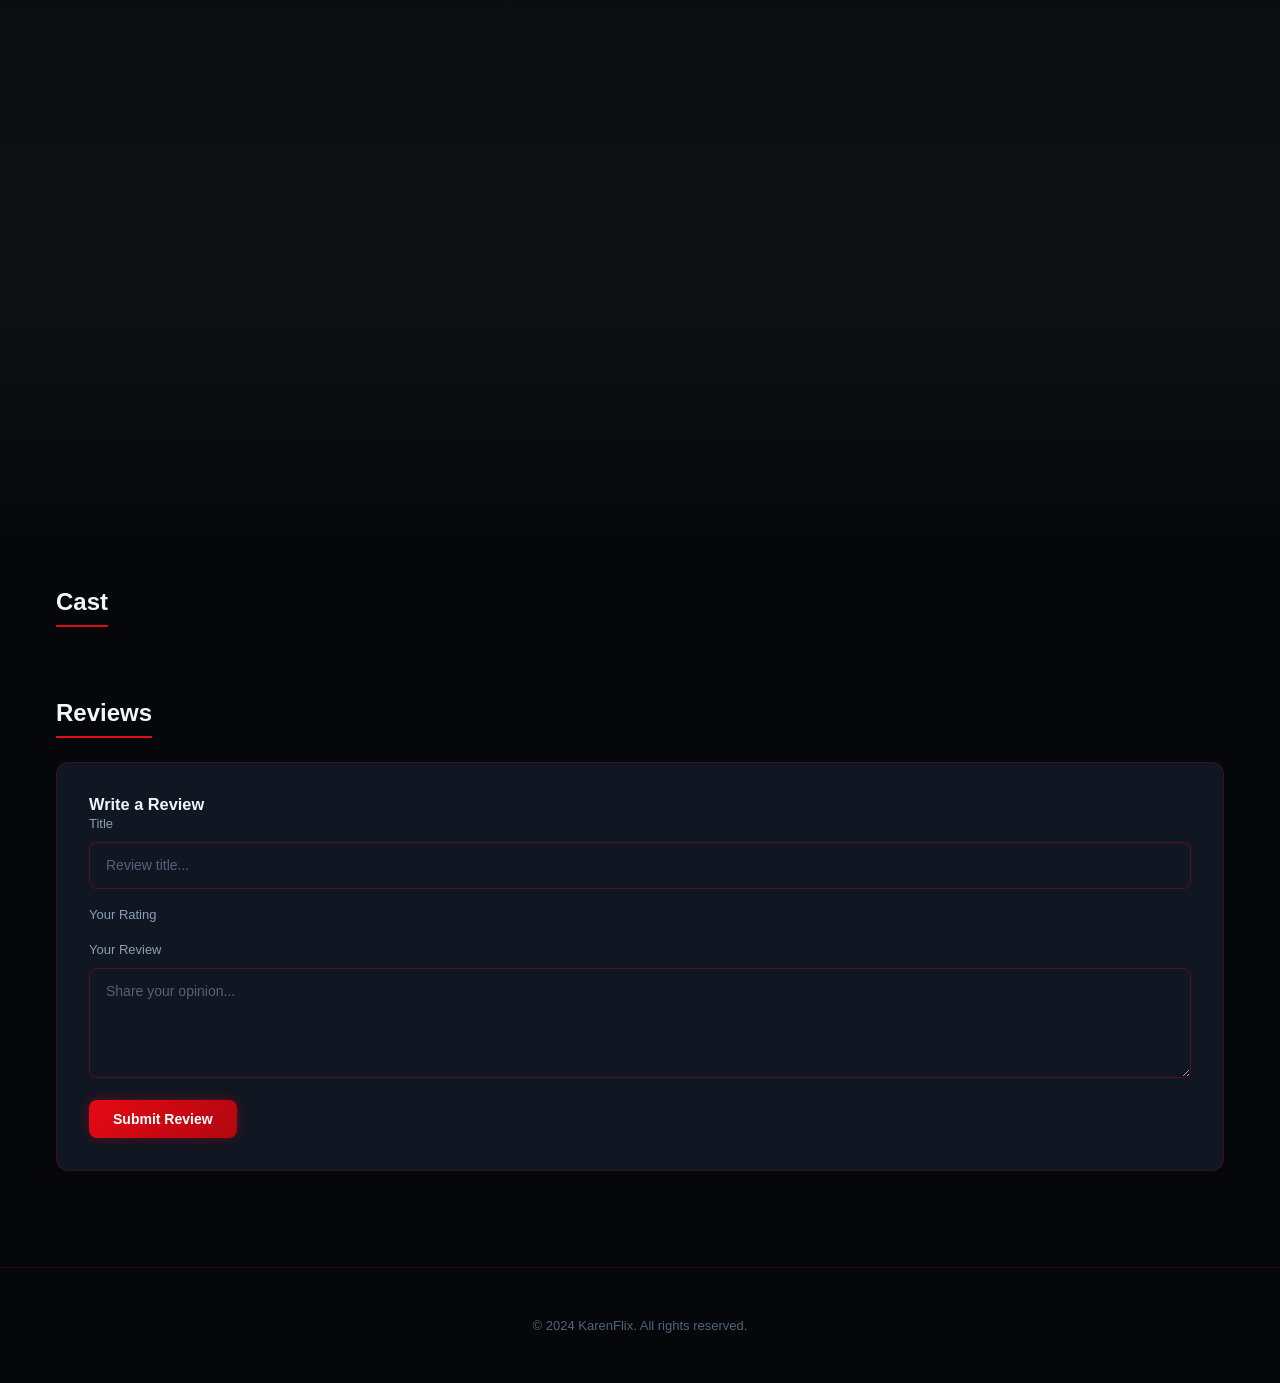
==== pages/detail.html @ dd1c8642 "feat(pages): Grpup the html pages into one folder and expose index" ====
<!DOCTYPE html>
<html lang="es">
<head>
  <meta charset="UTF-8">
  <meta name="viewport" content="width=device-width, initial-scale=1.0">
  <title>KarenFlix - Movie Detail</title>
  <link rel="icon" href="../public/favicon.ico">
  <link rel="stylesheet" href="../assets/css/variables.css">
  <link rel="stylesheet" href="../assets/css/global.css">
  <link rel="stylesheet" href="../assets/css/components.css">
  <link rel="stylesheet" href="../assets/css/pages/detail.css">
</head>
<body>
  <header id="navbar"></header>

  <header class="detail-hero" id="detail-hero">
    <div class="detail-hero__backdrop" id="detail-backdrop"></div>
    <div class="detail-hero__overlay"></div>
    <div class="detail-hero__content">
      <figure class="detail-hero__poster" id="detail-poster"></figure>
      <div class="detail-hero__info">
        <h1 id="detail-title"></h1>
        <div class="detail-hero__meta" id="detail-meta"></div>
        <div id="detail-rating"></div>
        <p class="detail-hero__synopsis" id="detail-synopsis"></p>
        <div class="detail-hero__actions" id="detail-actions"></div>
      </div>
    </div>
  </header>

  <main class="container detail-content">
    <section class="detail-section">
      <h2 class="detail-section__title">Cast</h2>
      <div class="cast-grid" id="cast-grid"></div>
    </section>

    <section class="detail-section">
      <h2 class="detail-section__title">Reviews</h2>

      <article class="review-form" id="review-form-container">
        <h3>Write a Review</h3>
        <form id="review-form">
          <p class="form__group">
            <label class="form__label" for="review-title-input">Title</label>
            <input type="text" class="form__input" id="review-title-input" placeholder="Review title..." required>
          </p>
          <div class="form__group">
            <span class="form__label">Your Rating</span>
            <div id="review-stars"></div>
            <input type="hidden" id="review-rating-value" value="0">
          </div>
          <p class="form__group">
            <label class="form__label" for="review-comment">Your Review</label>
            <textarea class="form__textarea" id="review-comment" rows="4" placeholder="Share your opinion..." required></textarea>
          </p>
          <button type="submit" class="btn btn--primary">Submit Review</button>
        </form>
      </article>

      <section class="reviews-list" id="reviews-list"></section>
    </section>
  </main>

  <footer>
    <div class="container">
      <p>© 2024 KarenFlix. All rights reserved.</p>
    </div>
  </footer>

  <div id="toast-container"></div>

  <script type="module">
    import { initDetailPage } from '../assets/js/pages/detail.js';
    initDetailPage();
  </script>
</body>
</html>
---- assets/css/variables.css ----
/* ==========================================================================
   KarenFlix — Design Tokens & CSS Custom Properties
   Theme: Deep Black Base with Streaming Red & Ruby
   Supports Day/Night mode via [data-theme="light"]
   ========================================================================== */

:root {
  /* -----------------------------------------------------------------------
     Color Palette (Dark Mode - Default)
     ----------------------------------------------------------------------- */

  /* Backgrounds: Deep Black Base */
  --color-bg-primary: #05070a;
  --color-bg-secondary: #0b0f16;
  --color-bg-card: #101622;
  --color-bg-hover: #182234;
  --color-surface: #0d131f;

  /* Primary Colors: Streaming Red & Ruby */
  --color-red: #e50914;
  --color-red-bright: #ff2934;
  --color-ruby: #b20710;
  --color-ruby-bright: #d90b1c;

  /* Main Accents */
  --color-accent: var(--color-red);
  --color-accent-hover: var(--color-red-bright);
  --color-accent-active: var(--color-ruby);
  --color-accent-muted: rgba(229, 9, 20, 0.16);
  --color-ruby-muted: rgba(178, 7, 16, 0.16);

  /* Streaming red gradients */
  --color-accent-gradient: linear-gradient(135deg, #e50914 0%, #b20710 100%);
  --color-ruby-gradient: linear-gradient(135deg, #b20710 0%, #e50914 100%);

  /* Text */
  --color-text-primary: #f0f6fc;
  --color-text-secondary: #8b9eb7;
  --color-text-muted: #52637a;
  --color-text-inverse: #05070a;

  /* Semantic */
  --color-success: #00ff66;
  --color-success-muted: rgba(0, 255, 102, 0.16);
  --color-warning: #ffb700;
  --color-warning-muted: rgba(255, 183, 0, 0.16);
  --color-error: #ff3366;
  --color-error-muted: rgba(255, 51, 102, 0.16);

  /* Special */
  --color-star: #ffb700;
  --color-overlay: rgba(5, 7, 10, 0.75);
  --color-overlay-heavy: rgba(5, 7, 10, 0.9);
  --color-glass: rgba(11, 15, 22, 0.88);
  --color-glass-light: rgba(16, 22, 34, 0.75);

  /* Red-tinted borders */
  --color-border: rgba(229, 9, 20, 0.18);
  --color-border-hover: rgba(255, 41, 52, 0.4);
  --color-border-focus: var(--color-red);
  --color-border-input: rgba(229, 9, 20, 0.28);

  /* Typography */
  --font-family-primary: 'Segoe UI', 'Helvetica Neue', Arial, sans-serif;
  --font-family-mono: 'Cascadia Code', 'Fira Code', 'Consolas', monospace;

  --font-size-xs: 0.75rem;    /* 12px */
  --font-size-sm: 0.8125rem;  /* 13px */
  --font-size-base: 0.875rem; /* 14px */
  --font-size-md: 1rem;       /* 16px */
  --font-size-lg: 1.125rem;   /* 18px */
  --font-size-xl: 1.5rem;     /* 24px */
  --font-size-2xl: 2rem;      /* 32px */
  --font-size-3xl: 2.5rem;    /* 40px */
  --font-size-4xl: 3.5rem;    /* 56px */
  --font-size-hero: clamp(2rem, 5vw, 4rem);

  --font-weight-normal: 400;
  --font-weight-medium: 500;
  --font-weight-semibold: 600;
  --font-weight-bold: 700;
  --font-weight-extrabold: 800;

  --line-height-tight: 1.2;
  --line-height-base: 1.5;
  --line-height-relaxed: 1.7;

  --letter-spacing-tight: -0.02em;
  --letter-spacing-normal: 0;
  --letter-spacing-wide: 0.05em;
  --letter-spacing-caps: 0.1em;

  /* Spacing */
  --space-2xs: 0.25rem;
  --space-xs: 0.5rem;
  --space-sm: 0.75rem;
  --space-md: 1rem;
  --space-lg: 1.5rem;
  --space-xl: 2rem;
  --space-2xl: 3rem;
  --space-3xl: 4rem;
  --space-4xl: 6rem;

  /* Border Radius */
  --radius-sm: 4px;
  --radius-md: 8px;
  --radius-lg: 12px;
  --radius-xl: 16px;
  --radius-2xl: 24px;
  --radius-full: 9999px;

  /* Shadows */
  --shadow-sm: 0 1px 3px rgba(0, 0, 0, 0.4);
  --shadow-md: 0 4px 12px rgba(0, 0, 0, 0.5);
  --shadow-lg: 0 8px 30px rgba(0, 0, 0, 0.6);
  --shadow-xl: 0 16px 50px rgba(0, 0, 0, 0.7);
  --shadow-card: 0 2px 8px rgba(0, 0, 0, 0.5);
  --shadow-card-hover: 0 8px 30px rgba(0, 0, 0, 0.8), 0 0 15px rgba(229, 9, 20, 0.28), 0 0 0 1px rgba(178, 7, 16, 0.25);
  --shadow-glow-accent: 0 0 20px rgba(229, 9, 20, 0.5);
  --shadow-glow-ruby: 0 0 20px rgba(178, 7, 16, 0.5);
  --shadow-glow-success: 0 0 20px rgba(0, 255, 102, 0.4);
  --shadow-inset: inset 0 1px 3px rgba(0, 0, 0, 0.3);

  /* Transitions */
  --transition-fast: 0.15s ease;
  --transition-normal: 0.3s ease;
  --transition-slow: 0.5s ease;
  --transition-bounce: 0.4s cubic-bezier(0.34, 1.56, 0.64, 1);

  /* Z-Index Layers */
  --z-dropdown: 500;
  --z-sticky: 600;
  --z-navbar: 1000;
  --z-modal-backdrop: 1900;
  --z-modal: 2000;
  --z-toast: 3000;
  --z-tooltip: 4000;

  /* Layout */
  --container-max-width: 1400px;
  --container-padding: clamp(1rem, 4vw, 3.5rem);
  --navbar-height: 68px;
  --sidebar-width: 260px;
}

/* ==========================================================================
   Modo Día (Light Mode)
   Activated when [data-theme="light"] on <html> or <body>
   ========================================================================== */

[data-theme="light"] {
  /* Clean Light Theme with Streaming Red & Ruby Accents */
  --color-bg-primary: #f8fafc;
  --color-bg-secondary: #ffffff;
  --color-bg-card: #ffffff;
  --color-bg-hover: #eef2f6;
  --color-surface: #f1f5f9;

  --color-red: #c1121f;
  --color-red-bright: #e50914;
  --color-ruby: #8f0712;
  --color-ruby-bright: #b20710;

  --color-accent: var(--color-red);
  --color-accent-hover: var(--color-red-bright);
  --color-accent-active: var(--color-ruby);
  --color-accent-muted: rgba(193, 18, 31, 0.12);
  --color-ruby-muted: rgba(143, 7, 18, 0.12);

  --color-accent-gradient: linear-gradient(135deg, #c1121f 0%, #8f0712 100%);
  --color-ruby-gradient: linear-gradient(135deg, #8f0712 0%, #c1121f 100%);

  --color-text-primary: #0f172a;
  --color-text-secondary: #475569;
  --color-text-muted: #64748b;
  --color-text-inverse: #ffffff;

  --color-success: #00a843;
  --color-success-muted: rgba(0, 168, 67, 0.12);
  --color-warning: #d97706;
  --color-warning-muted: rgba(217, 119, 6, 0.12);
  --color-error: #e11d48;
  --color-error-muted: rgba(225, 29, 72, 0.12);

  --color-overlay: rgba(248, 250, 252, 0.75);
  --color-overlay-heavy: rgba(248, 250, 252, 0.92);
  --color-glass: rgba(255, 255, 255, 0.9);
  --color-glass-light: rgba(241, 245, 249, 0.85);

  --color-border: rgba(193, 18, 31, 0.15);
  --color-border-hover: rgba(229, 9, 20, 0.35);
  --color-border-focus: var(--color-red);
  --color-border-input: rgba(193, 18, 31, 0.22);

  --shadow-sm: 0 1px 3px rgba(15, 23, 42, 0.08);
  --shadow-md: 0 4px 12px rgba(15, 23, 42, 0.1);
  --shadow-lg: 0 10px 30px rgba(15, 23, 42, 0.12);
  --shadow-xl: 0 20px 40px rgba(15, 23, 42, 0.15);
  --shadow-card: 0 2px 8px rgba(15, 23, 42, 0.06);
  --shadow-card-hover: 0 12px 30px rgba(193, 18, 31, 0.15), 0 0 0 1px rgba(143, 7, 18, 0.3);
  --shadow-glow-accent: 0 0 20px rgba(193, 18, 31, 0.25);
  --shadow-glow-ruby: 0 0 20px rgba(143, 7, 18, 0.25);
}
---- assets/css/global.css ----
/* ==========================================================================
   KarenFlix — Global Styles & CSS Reset
   ========================================================================== */

/* -----------------------------------------------------------------------
   Modern CSS Reset
   ----------------------------------------------------------------------- */

*,
*::before,
*::after {
  box-sizing: border-box;
  margin: 0;
  padding: 0;
}

html {
  -webkit-text-size-adjust: 100%;
  -moz-text-size-adjust: 100%;
  text-size-adjust: 100%;
  scroll-behavior: smooth;
  -webkit-font-smoothing: antialiased;
  -moz-osx-font-smoothing: grayscale;
  text-rendering: optimizeLegibility;
  tab-size: 4;
  font-size: 16px;
}

body {
  min-height: 100vh;
  font-family: var(--font-family-primary);
  font-size: var(--font-size-base);
  font-weight: var(--font-weight-normal);
  line-height: var(--line-height-base);
  color: var(--color-text-primary);
  background-color: var(--color-bg-primary);
  overflow-x: hidden;
}

img,
picture,
video,
canvas,
svg {
  display: block;
  max-width: 100%;
  height: auto;
}

input,
button,
textarea,
select {
  font: inherit;
  color: inherit;
}

button {
  cursor: pointer;
  border: none;
  background: none;
}

a {
  color: inherit;
  text-decoration: none;
}

ul,
ol {
  list-style: none;
}

h1, h2, h3, h4, h5, h6 {
  overflow-wrap: break-word;
  font-weight: var(--font-weight-bold);
  line-height: var(--line-height-tight);
}

p {
  overflow-wrap: break-word;
}

table {
  border-collapse: collapse;
  border-spacing: 0;
}

/* Remove all animations and transitions for people who prefer reduced motion */
@media (prefers-reduced-motion: reduce) {
  *,
  *::before,
  *::after {
    animation-duration: 0.01ms !important;
    animation-iteration-count: 1 !important;
    transition-duration: 0.01ms !important;
    scroll-behavior: auto !important;
  }
}

/* -----------------------------------------------------------------------
   Custom Scrollbar
   ----------------------------------------------------------------------- */

/* Standards-based scrollbar styling */
* {
  scrollbar-width: thin;
  scrollbar-color: var(--color-bg-hover) transparent;
}

/* WebKit scrollbar (Chrome, Safari, Edge) */
::-webkit-scrollbar {
  width: 8px;
  height: 8px;
}

::-webkit-scrollbar-track {
  background: transparent;
}

::-webkit-scrollbar-thumb {
  background-color: var(--color-bg-hover);
  border-radius: var(--radius-full);
  border: 2px solid transparent;
  background-clip: content-box;
}

::-webkit-scrollbar-thumb:hover {
  background-color: var(--color-text-muted);
}

::-webkit-scrollbar-corner {
  background: transparent;
}

/* -----------------------------------------------------------------------
   Selection
   ----------------------------------------------------------------------- */

::selection {
  background-color: var(--color-accent);
  color: var(--color-bg-primary);
}

/* -----------------------------------------------------------------------
   Focus Visible
   ----------------------------------------------------------------------- */

:focus-visible {
  outline: 2px solid var(--color-accent);
  outline-offset: 2px;
}

:focus:not(:focus-visible) {
  outline: none;
}

/* -----------------------------------------------------------------------
   Typography Scale
   ----------------------------------------------------------------------- */

.text-xs { font-size: var(--font-size-xs); }
.text-sm { font-size: var(--font-size-sm); }
.text-base { font-size: var(--font-size-base); }
.text-md { font-size: var(--font-size-md); }
.text-lg { font-size: var(--font-size-lg); }
.text-xl { font-size: var(--font-size-xl); }
.text-2xl { font-size: var(--font-size-2xl); }
.text-3xl { font-size: var(--font-size-3xl); }
.text-4xl { font-size: var(--font-size-4xl); }

.text-muted { color: var(--color-text-muted); }
.text-secondary { color: var(--color-text-secondary); }
.text-accent { color: var(--color-accent); }
.text-success { color: var(--color-success); }
.text-warning { color: var(--color-warning); }
.text-error { color: var(--color-error); }

.font-normal { font-weight: var(--font-weight-normal); }
.font-medium { font-weight: var(--font-weight-medium); }
.font-semibold { font-weight: var(--font-weight-semibold); }
.font-bold { font-weight: var(--font-weight-bold); }

.text-center { text-align: center; }
.text-uppercase {
  text-transform: uppercase;
  letter-spacing: var(--letter-spacing-caps);
}

/* -----------------------------------------------------------------------
   Layout Utilities
   ----------------------------------------------------------------------- */

.container {
  width: 100%;
  max-width: var(--container-max-width);
  margin-inline: auto;
  padding-inline: var(--container-padding);
}

.container--fluid {
  max-width: none;
  padding-inline: var(--container-padding);
}

.page-content {
  padding-top: var(--navbar-height);
  min-height: 100vh;
}

/* -----------------------------------------------------------------------
   Display & Visibility Utilities
   ----------------------------------------------------------------------- */

.hidden {
  display: none !important;
}

.sr-only {
  position: absolute;
  width: 1px;
  height: 1px;
  padding: 0;
  margin: -1px;
  overflow: hidden;
  clip: rect(0, 0, 0, 0);
  clip-path: inset(50%);
  white-space: nowrap;
  border: 0;
}

.sr-only--focusable:focus,
.sr-only--focusable:active {
  position: static;
  width: auto;
  height: auto;
  padding: inherit;
  margin: inherit;
  overflow: visible;
  clip: auto;
  clip-path: none;
  white-space: normal;
}

.visible-mobile {
  display: none !important;
}

@media (max-width: 767px) {
  .hidden-mobile {
    display: none !important;
  }

  .visible-mobile {
    display: block !important;
  }
}

/* -----------------------------------------------------------------------
   Flex & Grid Utilities
   ----------------------------------------------------------------------- */

.flex { display: flex; }
.flex-col { flex-direction: column; }
.flex-wrap { flex-wrap: wrap; }
.items-center { align-items: center; }
.justify-center { justify-content: center; }
.justify-between { justify-content: space-between; }
.gap-xs { gap: var(--space-xs); }
.gap-sm { gap: var(--space-sm); }
.gap-md { gap: var(--space-md); }
.gap-lg { gap: var(--space-lg); }
.gap-xl { gap: var(--space-xl); }

/* -----------------------------------------------------------------------
   Spacing Utilities
   ----------------------------------------------------------------------- */

.mt-sm { margin-top: var(--space-sm); }
.mt-md { margin-top: var(--space-md); }
.mt-lg { margin-top: var(--space-lg); }
.mt-xl { margin-top: var(--space-xl); }
.mb-sm { margin-bottom: var(--space-sm); }
.mb-md { margin-bottom: var(--space-md); }
.mb-lg { margin-bottom: var(--space-lg); }
.mb-xl { margin-bottom: var(--space-xl); }

/* -----------------------------------------------------------------------
   Responsive Container Padding
   ----------------------------------------------------------------------- */

@media (max-width: 575px) {
  :root {
    --container-padding: 1rem;
  }
}

@media (min-width: 576px) and (max-width: 767px) {
  :root {
    --container-padding: 1.5rem;
  }
}

@media (min-width: 768px) and (max-width: 991px) {
  :root {
    --container-padding: 2rem;
  }
}

@media (min-width: 992px) {
  :root {
    --container-padding: 3.5rem;
  }
}

/* -----------------------------------------------------------------------
   Global Footer
   ----------------------------------------------------------------------- */

footer,
.footer {
  padding-block: var(--space-2xl);
  border-top: 1px solid var(--color-border);
  background-color: var(--color-bg-primary);
  margin-top: auto;
}

footer p,
.footer__text {
  font-size: var(--font-size-sm);
  color: var(--color-text-muted);
  text-align: center;
}
---- assets/css/components.css ----
/* ==========================================================================
   KarenFlix — Component Styles (BEM)
   All reusable UI components for the streaming platform
   ========================================================================== */


/* ==========================================================================
   1. NAVBAR
   ========================================================================== */

.navbar {
  position: fixed;
  top: 0;
  left: 0;
  right: 0;
  height: var(--navbar-height);
  display: flex;
  align-items: center;
  padding-inline: var(--container-padding);
  background: linear-gradient(180deg, rgba(0, 0, 0, 0.7) 0%, transparent 100%);
  z-index: var(--z-navbar);
  transition: background var(--transition-normal), backdrop-filter var(--transition-normal);
}

.navbar--scrolled {
  background: var(--color-glass);
  backdrop-filter: blur(20px) saturate(180%);
  -webkit-backdrop-filter: blur(20px) saturate(180%);
  border-bottom: 1px solid var(--color-border);
}

.navbar__inner {
  display: flex;
  align-items: center;
  width: 100%;
  max-width: var(--container-max-width);
  margin-inline: auto;
  gap: var(--space-lg);
}

.navbar__logo {
  font-size: var(--font-size-xl);
  font-weight: var(--font-weight-extrabold);
  background: var(--color-accent-gradient);
  -webkit-background-clip: text;
  -webkit-text-fill-color: transparent;
  letter-spacing: var(--letter-spacing-wide);
  text-transform: uppercase;
  white-space: nowrap;
  flex-shrink: 0;
  user-select: none;
  filter: drop-shadow(0 0 10px rgba(229, 9, 20, 0.4));
  transition: filter var(--transition-fast);
}

.navbar__logo:hover {
  filter: drop-shadow(0 0 16px rgba(229, 9, 20, 0.7));
}

.navbar__nav {
  display: flex;
  align-items: center;
  gap: var(--space-md);
  flex: 1;
}

.navbar__link {
  font-size: var(--font-size-base);
  color: var(--color-text-secondary);
  transition: color var(--transition-fast);
  white-space: nowrap;
  position: relative;
  padding-block: var(--space-2xs);
}

.navbar__link::after {
  content: '';
  position: absolute;
  bottom: -2px;
  left: 0;
  width: 0;
  height: 2px;
  background: var(--color-accent-gradient);
  box-shadow: 0 0 8px rgba(229, 9, 20, 0.6);
  transition: width var(--transition-normal);
}

.navbar__link:hover,
.navbar__link--active {
  color: var(--color-text-primary);
}

.navbar__link--active::after,
.navbar__link:hover::after {
  width: 100%;
}

.navbar__search {
  display: flex;
  align-items: center;
  margin-left: auto;
  position: relative;
}

.navbar__search-input {
  background-color: transparent;
  border: 1px solid transparent;
  color: var(--color-text-primary);
  padding: var(--space-xs) var(--space-sm);
  padding-left: 2.25rem;
  border-radius: var(--radius-sm);
  width: 0;
  opacity: 0;
  transition: width var(--transition-normal), opacity var(--transition-normal),
    border-color var(--transition-normal), background-color var(--transition-normal);
  font-size: var(--font-size-base);
}

.navbar__search-input::placeholder {
  color: var(--color-text-muted);
}

.navbar__search--open .navbar__search-input,
.navbar__search-input:focus {
  width: 240px;
  opacity: 1;
  background-color: rgba(0, 0, 0, 0.75);
  border-color: var(--color-text-primary);
}

.navbar__search-icon {
  position: absolute;
  left: var(--space-xs);
  color: var(--color-text-primary);
  font-size: var(--font-size-md);
  pointer-events: none;
  z-index: 1;
}

.navbar__search-btn {
  color: var(--color-text-primary);
  font-size: var(--font-size-lg);
  padding: var(--space-xs);
  transition: color var(--transition-fast);
  display: flex;
  align-items: center;
}

.navbar__search-btn:hover {
  color: var(--color-text-secondary);
}

.navbar__actions {
  display: flex;
  align-items: center;
  gap: var(--space-sm);
  flex-shrink: 0;
}

.navbar__avatar {
  width: 32px;
  height: 32px;
  border-radius: var(--radius-sm);
  object-fit: cover;
  cursor: pointer;
  border: 1px solid transparent;
  transition: border-color var(--transition-fast);
}

.navbar__avatar:hover {
  border-color: var(--color-text-primary);
}

.navbar__avatar-wrapper {
  position: relative;
}

/* Hamburger Menu */
.navbar__hamburger {
  display: none;
  flex-direction: column;
  justify-content: center;
  gap: 5px;
  width: 24px;
  height: 24px;
  cursor: pointer;
  z-index: calc(var(--z-navbar) + 1);
}

.navbar__hamburger-line {
  display: block;
  width: 100%;
  height: 2px;
  background-color: var(--color-text-primary);
  transition: transform var(--transition-normal), opacity var(--transition-fast);
  transform-origin: center;
}

.navbar__hamburger--open .navbar__hamburger-line:nth-child(1) {
  transform: translateY(7px) rotate(45deg);
}

.navbar__hamburger--open .navbar__hamburger-line:nth-child(2) {
  opacity: 0;
}

.navbar__hamburger--open .navbar__hamburger-line:nth-child(3) {
  transform: translateY(-7px) rotate(-45deg);
}

/* Mobile Navigation */
.navbar__mobile-menu {
  display: none;
  position: fixed;
  inset: 0;
  top: var(--navbar-height);
  background-color: var(--color-glass);
  backdrop-filter: blur(20px);
  -webkit-backdrop-filter: blur(20px);
  flex-direction: column;
  padding: var(--space-xl) var(--container-padding);
  gap: var(--space-xs);
  z-index: var(--z-navbar);
  overflow-y: auto;
}

.navbar__mobile-menu--open {
  display: flex;
}

.navbar__mobile-link {
  display: block;
  font-size: var(--font-size-lg);
  color: var(--color-text-secondary);
  padding: var(--space-sm) 0;
  border-bottom: 1px solid var(--color-border);
  transition: color var(--transition-fast), padding-left var(--transition-normal);
}

.navbar__mobile-link:hover,
.navbar__mobile-link--active {
  color: var(--color-text-primary);
  padding-left: var(--space-sm);
}

@media (max-width: 767px) {
  .navbar__nav {
    display: none;
  }

  .navbar__hamburger {
    display: flex;
  }

  .navbar__search--open .navbar__search-input,
  .navbar__search-input:focus {
    width: 150px;
  }
}


/* ==========================================================================
   2. HERO BANNER
   ========================================================================== */

.hero {
  position: relative;
  min-height: 80vh;
  display: flex;
  align-items: flex-end;
  padding: var(--space-3xl) 0 var(--space-2xl);
  overflow: hidden;
}

.hero__backdrop {
  position: absolute;
  inset: 0;
  z-index: 0;
}

.hero__backdrop-img {
  width: 100%;
  height: 100%;
  object-fit: cover;
  object-position: center top;
}

/* Multi-layer gradient overlay for cinematic effect */
.hero__overlay {
  position: absolute;
  inset: 0;
  z-index: 1;
  background:
    linear-gradient(0deg, var(--color-bg-primary) 0%, transparent 50%),
    linear-gradient(90deg, rgba(0, 0, 0, 0.7) 0%, transparent 60%),
    linear-gradient(180deg, rgba(0, 0, 0, 0.4) 0%, transparent 30%);
}

.hero__content {
  position: relative;
  z-index: 2;
  max-width: 650px;
  padding-inline: var(--container-padding);
}

.hero__badge {
  display: inline-flex;
  align-items: center;
  gap: var(--space-xs);
  font-size: var(--font-size-sm);
  font-weight: var(--font-weight-semibold);
  color: var(--color-text-primary);
  text-transform: uppercase;
  letter-spacing: var(--letter-spacing-wide);
  margin-bottom: var(--space-sm);
}

.hero__badge-icon {
  color: var(--color-accent);
  font-size: var(--font-size-lg);
}

.hero__title,
.hero h1 {
  font-size: var(--font-size-hero);
  font-weight: var(--font-weight-extrabold);
  line-height: 1.1;
  margin-bottom: var(--space-md);
  text-shadow: 0 2px 8px rgba(0, 0, 0, 0.6);
  letter-spacing: var(--letter-spacing-tight);
}

.hero__meta {
  display: flex;
  align-items: center;
  gap: var(--space-md);
  margin-bottom: var(--space-md);
  font-size: var(--font-size-base);
  color: var(--color-text-secondary);
  flex-wrap: wrap;
}

.hero__meta-item {
  display: flex;
  align-items: center;
  gap: var(--space-2xs);
}

.hero__meta-rating {
  color: var(--color-success);
  font-weight: var(--font-weight-bold);
}

.hero__synopsis,
.hero p {
  font-size: var(--font-size-md);
  line-height: var(--line-height-relaxed);
  color: var(--color-text-secondary);
  max-width: 550px;
  margin-bottom: var(--space-lg);
  text-shadow: 0 1px 4px rgba(0, 0, 0, 0.5);
  display: -webkit-box;
  -webkit-line-clamp: 4;
  -webkit-box-orient: vertical;
  overflow: hidden;
}

.hero__actions {
  display: flex;
  align-items: center;
  gap: var(--space-sm);
  flex-wrap: wrap;
}

@media (max-width: 767px) {
  .hero {
    min-height: 70vh;
    padding-bottom: var(--space-xl);
    align-items: flex-end;
  }

  .hero__synopsis {
    -webkit-line-clamp: 3;
    font-size: var(--font-size-base);
  }
}


/* ==========================================================================
   3. CONTENT ROW / CAROUSEL
   ========================================================================== */

.content-row {
  position: relative;
  margin-bottom: var(--space-xl);
}

.content-row__header {
  display: flex;
  align-items: center;
  justify-content: space-between;
  padding-inline: var(--container-padding);
  margin-bottom: var(--space-sm);
}

.content-row__title {
  font-size: var(--font-size-lg);
  font-weight: var(--font-weight-bold);
  color: var(--color-text-primary);
  transition: color var(--transition-fast);
}

.content-row__see-all {
  font-size: var(--font-size-sm);
  color: var(--color-text-muted);
  transition: color var(--transition-fast);
  display: flex;
  align-items: center;
  gap: var(--space-2xs);
}

.content-row__see-all:hover {
  color: var(--color-text-primary);
}

.content-row__track-wrapper {
  position: relative;
}

.content-row__track {
  display: flex;
  gap: var(--space-xs);
  overflow-x: auto;
  scroll-behavior: smooth;
  scroll-snap-type: x mandatory;
  padding-inline: var(--container-padding);
  padding-block: var(--space-xs);

  /* Hide scrollbar */
  -ms-overflow-style: none;
  scrollbar-width: none;
}

.content-row__track::-webkit-scrollbar {
  display: none;
}

.content-row__track > * {
  scroll-snap-align: start;
}

/* Scroll Buttons */
.content-row__scroll-btn {
  position: absolute;
  top: 50%;
  transform: translateY(-50%);
  width: 44px;
  height: 100%;
  display: flex;
  align-items: center;
  justify-content: center;
  background: linear-gradient(90deg, rgba(20, 20, 20, 0.9), transparent);
  color: var(--color-text-primary);
  font-size: var(--font-size-xl);
  border: none;
  cursor: pointer;
  z-index: 10;
  opacity: 0;
  transition: opacity var(--transition-normal);
}

.content-row:hover .content-row__scroll-btn {
  opacity: 1;
}

.content-row__scroll-btn--left {
  left: 0;
  border-radius: 0 var(--radius-sm) var(--radius-sm) 0;
}

.content-row__scroll-btn--right {
  right: 0;
  background: linear-gradient(-90deg, rgba(20, 20, 20, 0.9), transparent);
  border-radius: var(--radius-sm) 0 0 var(--radius-sm);
}

.content-row__scroll-btn:hover {
  background: linear-gradient(90deg, rgba(20, 20, 20, 1), transparent);
}

.content-row__scroll-btn--right:hover {
  background: linear-gradient(-90deg, rgba(20, 20, 20, 1), transparent);
}

@media (max-width: 767px) {
  .content-row__scroll-btn {
    display: none;
  }
}


/* ==========================================================================
   4. MOVIE CARD
   ========================================================================== */

.movie-card {
  position: relative;
  flex-shrink: 0;
  width: 200px;
  border-radius: var(--radius-md);
  overflow: hidden;
  cursor: pointer;
  border: 1px solid var(--color-border);
  transition: transform var(--transition-normal), box-shadow var(--transition-normal), border-color var(--transition-fast);
  background-color: var(--color-bg-card);
}

.movie-card:hover {
  transform: scale(1.08);
  border-color: rgba(229, 9, 20, 0.5);
  box-shadow: var(--shadow-card-hover);
  z-index: 10;
}

.movie-card__poster-wrapper {
  position: relative;
  aspect-ratio: 2 / 3;
  overflow: hidden;
  background-color: var(--color-bg-secondary);
}

.movie-card__poster {
  width: 100%;
  height: 100%;
  object-fit: cover;
  transition: filter var(--transition-normal);
}

.movie-card:hover .movie-card__poster {
  filter: brightness(0.5);
}

/* Fallback placeholder when image fails */
.movie-card__poster-placeholder {
  position: absolute;
  inset: 0;
  display: flex;
  align-items: center;
  justify-content: center;
  background: linear-gradient(135deg, var(--color-bg-secondary), var(--color-bg-card));
  color: var(--color-text-muted);
  font-size: var(--font-size-3xl);
}

/* Hover Overlay */
.movie-card__overlay {
  position: absolute;
  inset: 0;
  display: flex;
  flex-direction: column;
  justify-content: flex-end;
  padding: var(--space-sm);
  background: linear-gradient(0deg, rgba(0, 0, 0, 0.85) 0%, transparent 60%);
  opacity: 0;
  transition: opacity var(--transition-normal);
}

.movie-card:hover .movie-card__overlay {
  opacity: 1;
}

.movie-card__overlay-title {
  font-size: var(--font-size-base);
  font-weight: var(--font-weight-semibold);
  color: var(--color-text-primary);
  margin-bottom: var(--space-2xs);
  display: -webkit-box;
  -webkit-line-clamp: 2;
  -webkit-box-orient: vertical;
  overflow: hidden;
}

.movie-card__overlay-meta {
  display: flex;
  align-items: center;
  gap: var(--space-xs);
  font-size: var(--font-size-xs);
  color: var(--color-text-muted);
}

/* Rating Badge */
.movie-card__rating {
  position: absolute;
  top: var(--space-xs);
  left: var(--space-xs);
  display: flex;
  align-items: center;
  gap: 3px;
  padding: 2px var(--space-xs);
  border-radius: var(--radius-sm);
  font-size: var(--font-size-xs);
  font-weight: var(--font-weight-bold);
  background-color: rgba(0, 0, 0, 0.7);
  backdrop-filter: blur(4px);
  -webkit-backdrop-filter: blur(4px);
  z-index: 2;
}

.movie-card__rating--high {
  color: var(--color-success);
}

.movie-card__rating--mid {
  color: var(--color-warning);
}

.movie-card__rating--low {
  color: var(--color-error);
}

/* Favorite Heart Button */
.movie-card__favorite {
  position: absolute;
  top: var(--space-xs);
  right: var(--space-xs);
  width: 30px;
  height: 30px;
  border-radius: var(--radius-full);
  background-color: rgba(0, 0, 0, 0.6);
  backdrop-filter: blur(4px);
  -webkit-backdrop-filter: blur(4px);
  display: flex;
  align-items: center;
  justify-content: center;
  color: var(--color-text-primary);
  font-size: var(--font-size-base);
  opacity: 0;
  transform: scale(0.8);
  transition: opacity var(--transition-fast), transform var(--transition-fast),
    color var(--transition-fast), background-color var(--transition-fast);
  z-index: 2;
}

.movie-card:hover .movie-card__favorite {
  opacity: 1;
  transform: scale(1);
}

.movie-card__favorite:hover {
  background-color: rgba(0, 0, 0, 0.8);
  color: var(--color-accent);
}

.movie-card__favorite--active {
  color: var(--color-accent);
  opacity: 1;
  transform: scale(1);
}

.movie-card__favorite--active:hover {
  color: var(--color-text-primary);
}

/* Card Info (below poster - optional layout) */
.movie-card__info {
  padding: var(--space-xs) var(--space-sm);
}

.movie-card__title {
  font-size: var(--font-size-sm);
  font-weight: var(--font-weight-medium);
  color: var(--color-text-primary);
  white-space: nowrap;
  overflow: hidden;
  text-overflow: ellipsis;
}

.movie-card__year {
  font-size: var(--font-size-xs);
  color: var(--color-text-muted);
  margin-top: 2px;
}

@media (max-width: 575px) {
  .movie-card {
    width: 140px;
  }
}


/* ==========================================================================
   5. MOVIE GRID
   ========================================================================== */

.movie-grid {
  display: grid;
  grid-template-columns: repeat(auto-fill, minmax(180px, 1fr));
  gap: var(--space-md);
  padding-block: var(--space-md);
}

.movie-grid .movie-card {
  width: 100%;
}

@media (max-width: 575px) {
  .movie-grid {
    grid-template-columns: repeat(auto-fill, minmax(130px, 1fr));
    gap: var(--space-sm);
  }
}


/* ==========================================================================
   6. FILTER BAR
   ========================================================================== */

.filter-bar {
  display: flex;
  align-items: center;
  gap: var(--space-sm);
  padding-block: var(--space-md);
  flex-wrap: wrap;
}

.filter-bar__group {
  display: flex;
  align-items: center;
  gap: var(--space-xs);
  flex-wrap: wrap;
}

.filter-bar__btn {
  padding: var(--space-xs) var(--space-md);
  border-radius: var(--radius-full);
  font-size: var(--font-size-sm);
  font-weight: var(--font-weight-medium);
  color: var(--color-text-secondary);
  background-color: var(--color-bg-card);
  border: 1px solid var(--color-border);
  cursor: pointer;
  white-space: nowrap;
  transition: all var(--transition-fast);
}

.filter-bar__btn:hover {
  color: var(--color-text-primary);
  background-color: var(--color-bg-hover);
  border-color: var(--color-border-hover);
}

.filter-bar__btn--active {
  color: var(--color-text-primary);
  background-color: var(--color-accent);
  border-color: var(--color-accent);
}

.filter-bar__btn--active:hover {
  background-color: var(--color-accent-hover);
  border-color: var(--color-accent-hover);
}

.filter-bar__search {
  margin-left: auto;
  position: relative;
}

.filter-bar__search-input {
  background-color: var(--color-bg-card);
  border: 1px solid var(--color-border);
  color: var(--color-text-primary);
  padding: var(--space-xs) var(--space-md);
  padding-left: 2.25rem;
  border-radius: var(--radius-full);
  font-size: var(--font-size-sm);
  width: 220px;
  transition: border-color var(--transition-fast), box-shadow var(--transition-fast);
}

.filter-bar__search-input::placeholder {
  color: var(--color-text-muted);
}

.filter-bar__search-input:focus {
  outline: none;
  border-color: var(--color-accent);
  box-shadow: 0 0 0 3px var(--color-accent-muted);
}

.filter-bar__search-icon {
  position: absolute;
  left: var(--space-sm);
  top: 50%;
  transform: translateY(-50%);
  color: var(--color-text-muted);
  font-size: var(--font-size-base);
  pointer-events: none;
}

@media (max-width: 767px) {
  .filter-bar {
    flex-direction: column;
    align-items: stretch;
  }

  .filter-bar__search {
    margin-left: 0;
  }

  .filter-bar__search-input {
    width: 100%;
  }
}


/* ==========================================================================
   7. MODAL
   ========================================================================== */

.modal {
  position: fixed;
  inset: 0;
  display: flex;
  align-items: center;
  justify-content: center;
  z-index: var(--z-modal);
  opacity: 0;
  visibility: hidden;
  transition: opacity var(--transition-normal), visibility var(--transition-normal);
}

.modal--open {
  opacity: 1;
  visibility: visible;
}

.modal__backdrop {
  position: absolute;
  inset: 0;
  background-color: var(--color-overlay-heavy);
  backdrop-filter: blur(8px);
  -webkit-backdrop-filter: blur(8px);
  z-index: var(--z-modal-backdrop);
}

.modal__content {
  position: relative;
  z-index: var(--z-modal);
  width: 90%;
  max-width: 750px;
  max-height: 90vh;
  background-color: var(--color-bg-secondary);
  border-radius: var(--radius-lg);
  overflow-y: auto;
  box-shadow: var(--shadow-xl);
  transform: translateY(20px) scale(0.97);
  transition: transform var(--transition-normal);
}

.modal--open .modal__content {
  transform: translateY(0) scale(1);
}

.modal__header {
  position: sticky;
  top: 0;
  display: flex;
  align-items: center;
  justify-content: space-between;
  padding: var(--space-lg);
  background-color: var(--color-bg-secondary);
  border-bottom: 1px solid var(--color-border);
  z-index: 1;
}

.modal__title {
  font-size: var(--font-size-lg);
  font-weight: var(--font-weight-bold);
}

.modal__close {
  width: 36px;
  height: 36px;
  border-radius: var(--radius-full);
  display: flex;
  align-items: center;
  justify-content: center;
  color: var(--color-text-secondary);
  font-size: var(--font-size-xl);
  transition: background-color var(--transition-fast), color var(--transition-fast);
}

.modal__close:hover {
  background-color: var(--color-bg-hover);
  color: var(--color-text-primary);
}

.modal__body {
  padding: var(--space-lg);
}

.modal__footer {
  display: flex;
  align-items: center;
  justify-content: flex-end;
  gap: var(--space-sm);
  padding: var(--space-lg);
  border-top: 1px solid var(--color-border);
}

@media (max-width: 575px) {
  .modal__content {
    width: 100%;
    max-height: 100vh;
    border-radius: 0;
    height: 100%;
  }
}


/* ==========================================================================
   8. REVIEW CARD
   ========================================================================== */

.review-card {
  background-color: var(--color-bg-card);
  border-radius: var(--radius-md);
  padding: var(--space-lg);
  border: 1px solid var(--color-border);
  transition: border-color var(--transition-fast);
}

.review-card:hover {
  border-color: var(--color-border-hover);
}

.review-card__header {
  display: flex;
  align-items: center;
  gap: var(--space-sm);
  margin-bottom: var(--space-sm);
}

.review-card__avatar {
  width: 40px;
  height: 40px;
  border-radius: var(--radius-full);
  object-fit: cover;
  background-color: var(--color-bg-hover);
  flex-shrink: 0;
}

.review-card__user-info {
  flex: 1;
  min-width: 0;
}

.review-card__username {
  font-size: var(--font-size-base);
  font-weight: var(--font-weight-semibold);
  color: var(--color-text-primary);
}

.review-card__date {
  font-size: var(--font-size-xs);
  color: var(--color-text-muted);
}

.review-card__rating {
  margin-bottom: var(--space-sm);
}

.review-card__comment {
  font-size: var(--font-size-base);
  line-height: var(--line-height-relaxed);
  color: var(--color-text-secondary);
  margin-bottom: var(--space-md);
}

.review-card__footer {
  display: flex;
  align-items: center;
  gap: var(--space-md);
}

.review-card__like-btn {
  display: inline-flex;
  align-items: center;
  gap: var(--space-2xs);
  font-size: var(--font-size-sm);
  color: var(--color-text-muted);
  transition: color var(--transition-fast);
  padding: var(--space-2xs) var(--space-xs);
  border-radius: var(--radius-sm);
}

.review-card__like-btn:hover {
  color: var(--color-accent);
  background-color: var(--color-accent-muted);
}

.review-card__like-btn--active {
  color: var(--color-accent);
}

.review-card__like-count {
  font-weight: var(--font-weight-medium);
}


/* ==========================================================================
   9. STAR RATING
   ========================================================================== */

.star-rating {
  display: inline-flex;
  align-items: center;
  gap: 2px;
}

.star-rating__star {
  font-size: var(--font-size-lg);
  color: var(--color-bg-hover);
  cursor: default;
  transition: color var(--transition-fast), transform var(--transition-fast);
  line-height: 1;
}

.star-rating__star--filled {
  color: var(--color-star);
}

.star-rating__star--half {
  position: relative;
  color: var(--color-bg-hover);
}

.star-rating__star--half::before {
  content: '★';
  position: absolute;
  left: 0;
  top: 0;
  width: 50%;
  overflow: hidden;
  color: var(--color-star);
}

/* Interactive star rating */
.star-rating--interactive .star-rating__star {
  cursor: pointer;
}

.star-rating--interactive .star-rating__star:hover {
  transform: scale(1.2);
}

.star-rating--interactive:hover .star-rating__star {
  color: var(--color-bg-hover);
}

.star-rating--interactive .star-rating__star:hover,
.star-rating--interactive .star-rating__star:hover ~ .star-rating__star--preceding,
.star-rating--interactive:hover .star-rating__star:hover,
.star-rating--interactive:hover .star-rating__star:hover ~ .star-rating__star {
  color: var(--color-star);
}

/* Reverse direction trick: stars before hovered one glow on hover */
.star-rating--interactive {
  direction: rtl;
}

.star-rating--interactive .star-rating__star:hover ~ .star-rating__star {
  color: var(--color-star);
}

.star-rating__value {
  margin-left: var(--space-xs);
  font-size: var(--font-size-sm);
  font-weight: var(--font-weight-semibold);
  color: var(--color-text-secondary);
}

/* Sizes */
.star-rating--sm .star-rating__star {
  font-size: var(--font-size-base);
}

.star-rating--lg .star-rating__star {
  font-size: var(--font-size-xl);
}


/* ==========================================================================
   10. FORM STYLES
   ========================================================================== */

.form__group {
  margin-bottom: var(--space-md);
}

.form__label {
  display: block;
  font-size: var(--font-size-sm);
  font-weight: var(--font-weight-medium);
  color: var(--color-text-secondary);
  margin-bottom: var(--space-xs);
}

.form__label--required::after {
  content: ' *';
  color: var(--color-accent);
}

.form__input,
.form__textarea,
.form__select {
  width: 100%;
  padding: var(--space-sm) var(--space-md);
  background-color: var(--color-bg-card);
  border: 1px solid var(--color-border-input);
  border-radius: var(--radius-md);
  color: var(--color-text-primary);
  font-size: var(--font-size-base);
  transition: border-color var(--transition-fast), box-shadow var(--transition-fast),
    background-color var(--transition-fast);
}

.form__input::placeholder,
.form__textarea::placeholder {
  color: var(--color-text-muted);
}

.form__input:hover,
.form__textarea:hover,
.form__select:hover {
  border-color: var(--color-border-hover);
}

.form__input:focus,
.form__textarea:focus,
.form__select:focus {
  outline: none;
  border-color: var(--color-accent);
  box-shadow: 0 0 0 3px var(--color-accent-muted);
  background-color: var(--color-bg-secondary);
}

.form__textarea {
  resize: vertical;
  min-height: 100px;
}

.form__select {
  appearance: none;
  background-image: url("data:image/svg+xml,%3Csvg xmlns='http://www.w3.org/2000/svg' width='12' height='12' viewBox='0 0 12 12'%3E%3Cpath fill='%23777' d='M6 8L1 3h10z'/%3E%3C/svg%3E");
  background-repeat: no-repeat;
  background-position: right var(--space-sm) center;
  padding-right: var(--space-xl);
  cursor: pointer;
}

/* Error State */
.form__input--error,
.form__textarea--error,
.form__select--error {
  border-color: var(--color-error);
}

.form__input--error:focus,
.form__textarea--error:focus,
.form__select--error:focus {
  box-shadow: 0 0 0 3px var(--color-error-muted);
}

.form__error {
  font-size: var(--font-size-xs);
  color: var(--color-error);
  margin-top: var(--space-2xs);
  display: flex;
  align-items: center;
  gap: var(--space-2xs);
}

/* Success State */
.form__input--success {
  border-color: var(--color-success);
}

.form__input--success:focus {
  box-shadow: 0 0 0 3px var(--color-success-muted);
}

.form__helper {
  font-size: var(--font-size-xs);
  color: var(--color-text-muted);
  margin-top: var(--space-2xs);
}

/* Checkbox & Radio */
.form__checkbox,
.form__radio {
  display: flex;
  align-items: center;
  gap: var(--space-xs);
  cursor: pointer;
  font-size: var(--font-size-base);
  color: var(--color-text-secondary);
}

.form__checkbox-input,
.form__radio-input {
  width: 18px;
  height: 18px;
  accent-color: var(--color-accent);
  cursor: pointer;
}

.form__actions {
  display: flex;
  align-items: center;
  gap: var(--space-sm);
  margin-top: var(--space-lg);
}


/* ==========================================================================
   11. AUTH CARD
   ========================================================================== */

.auth-card {
  width: 100%;
  max-width: 450px;
  background-color: rgba(11, 17, 26, 0.85);
  backdrop-filter: blur(12px);
  -webkit-backdrop-filter: blur(12px);
  border-radius: var(--radius-lg);
  padding: var(--space-2xl) var(--space-2xl) var(--space-xl);
  border: 1px solid rgba(229, 9, 20, 0.2);
  box-shadow: 0 0 25px rgba(229, 9, 20, 0.08);
}

.auth-card__title {
  font-size: var(--font-size-2xl);
  font-weight: var(--font-weight-bold);
  color: var(--color-text-primary);
  margin-bottom: var(--space-lg);
}

.auth-card__subtitle {
  font-size: var(--font-size-base);
  color: var(--color-text-muted);
  margin-bottom: var(--space-xl);
}

.auth-card__divider {
  display: flex;
  align-items: center;
  gap: var(--space-md);
  margin-block: var(--space-lg);
  color: var(--color-text-muted);
  font-size: var(--font-size-sm);
}

.auth-card__divider::before,
.auth-card__divider::after {
  content: '';
  flex: 1;
  height: 1px;
  background-color: var(--color-border);
}

.auth-card__footer {
  text-align: center;
  margin-top: var(--space-lg);
  font-size: var(--font-size-base);
  color: var(--color-text-muted);
}

.auth-card__footer-link {
  color: var(--color-text-primary);
  font-weight: var(--font-weight-medium);
  transition: color var(--transition-fast);
}

.auth-card__footer-link:hover {
  color: var(--color-accent);
}

.auth-card__social {
  display: flex;
  flex-direction: column;
  gap: var(--space-sm);
}

.auth-card__social-btn {
  display: flex;
  align-items: center;
  justify-content: center;
  gap: var(--space-sm);
  width: 100%;
  padding: var(--space-sm) var(--space-md);
  background-color: var(--color-bg-card);
  border: 1px solid var(--color-border);
  border-radius: var(--radius-md);
  color: var(--color-text-primary);
  font-size: var(--font-size-base);
  font-weight: var(--font-weight-medium);
  transition: background-color var(--transition-fast), border-color var(--transition-fast);
}

.auth-card__social-btn:hover {
  background-color: var(--color-bg-hover);
  border-color: var(--color-border-hover);
}

@media (max-width: 575px) {
  .auth-card {
    padding: var(--space-xl) var(--space-lg);
    border-radius: 0;
    border: none;
    max-width: none;
    min-height: 100vh;
    display: flex;
    flex-direction: column;
    justify-content: center;
  }
}


/* ==========================================================================
   12. BUTTONS
   ========================================================================== */

.btn {
  display: inline-flex;
  align-items: center;
  justify-content: center;
  gap: var(--space-xs);
  padding: var(--space-sm) var(--space-lg);
  font-size: var(--font-size-base);
  font-weight: var(--font-weight-semibold);
  line-height: 1;
  border: 1px solid transparent;
  border-radius: var(--radius-md);
  cursor: pointer;
  white-space: nowrap;
  text-decoration: none;
  transition: all var(--transition-fast);
  user-select: none;
}

.btn:disabled,
.btn--disabled {
  opacity: 0.5;
  cursor: not-allowed;
  pointer-events: none;
}

/* Primary */
.btn--primary {
  background: var(--color-accent-gradient);
  color: #ffffff;
  font-weight: var(--font-weight-bold);
  border: none;
  box-shadow: 0 0 12px rgba(229, 9, 20, 0.35);
}

.btn--primary:hover {
  background: var(--color-ruby-gradient);
  color: #ffffff;
  box-shadow: 0 0 22px rgba(178, 7, 16, 0.5), 0 0 10px rgba(229, 9, 20, 0.4);
  transform: translateY(-1px);
}

.btn--primary:active {
  transform: scale(0.97) translateY(0);
}

/* Theme Toggle Button (Day / Night) */
.theme-toggle {
  display: inline-flex;
  align-items: center;
  justify-content: center;
  width: 36px;
  height: 36px;
  border-radius: var(--radius-full);
  background-color: var(--color-bg-card);
  border: 1px solid var(--color-border);
  color: var(--color-text-primary);
  font-size: var(--font-size-md);
  cursor: pointer;
  transition: all var(--transition-fast);
}

.theme-toggle:hover {
  border-color: var(--color-border-hover);
  box-shadow: var(--shadow-glow-ruby);
  transform: scale(1.08);
}

/* Secondary */
.btn--secondary {
  background-color: rgba(109, 109, 110, 0.7);
  color: var(--color-text-primary);
}

.btn--secondary:hover {
  background-color: rgba(109, 109, 110, 0.4);
}

.btn--secondary:active {
  transform: scale(0.97);
}

/* Ghost / Outline */
.btn--ghost {
  background-color: transparent;
  color: var(--color-text-primary);
  border-color: var(--color-border-hover);
}

.btn--ghost:hover {
  background-color: var(--color-bg-hover);
  border-color: var(--color-text-muted);
}

/* Danger */
.btn--danger {
  background-color: var(--color-error);
  color: var(--color-text-primary);
}

.btn--danger:hover {
  background-color: var(--color-accent-hover);
  box-shadow: var(--shadow-glow-accent);
}

.btn--danger:active {
  transform: scale(0.97);
}

/* Icon Button */
.btn--icon {
  padding: var(--space-xs);
  border-radius: var(--radius-full);
  width: 40px;
  height: 40px;
  background-color: rgba(42, 42, 42, 0.6);
  color: var(--color-text-primary);
  border-color: rgba(255, 255, 255, 0.2);
}

.btn--icon:hover {
  background-color: rgba(42, 42, 42, 0.9);
  border-color: rgba(255, 255, 255, 0.4);
}

/* Sizes */
.btn--sm {
  padding: var(--space-2xs) var(--space-sm);
  font-size: var(--font-size-sm);
  border-radius: var(--radius-sm);
}

.btn--lg {
  padding: var(--space-md) var(--space-xl);
  font-size: var(--font-size-md);
  border-radius: var(--radius-lg);
}

.btn--xl {
  padding: var(--space-md) var(--space-2xl);
  font-size: var(--font-size-lg);
  border-radius: var(--radius-lg);
}

/* Full Width */
.btn--block {
  width: 100%;
}

/* Loading State */
.btn--loading {
  position: relative;
  color: transparent;
  pointer-events: none;
}

.btn--loading::after {
  content: '';
  position: absolute;
  width: 18px;
  height: 18px;
  border: 2px solid rgba(255, 255, 255, 0.3);
  border-top-color: var(--color-text-primary);
  border-radius: var(--radius-full);
  animation: btn-spin 0.6s linear infinite;
}

@keyframes btn-spin {
  to { transform: rotate(360deg); }
}


/* ==========================================================================
   13. BADGE
   ========================================================================== */

.badge {
  display: inline-flex;
  align-items: center;
  gap: var(--space-2xs);
  padding: 3px var(--space-xs);
  font-size: var(--font-size-xs);
  font-weight: var(--font-weight-semibold);
  line-height: 1.3;
  border-radius: var(--radius-full);
  white-space: nowrap;
  background-color: var(--color-bg-hover);
  color: var(--color-text-secondary);
}

.badge--success {
  background-color: var(--color-success-muted);
  color: var(--color-success);
}

.badge--warning {
  background-color: var(--color-warning-muted);
  color: var(--color-warning);
}

.badge--pending {
  background-color: var(--color-accent-muted);
  color: var(--color-accent);
}

.badge--error {
  background-color: var(--color-error-muted);
  color: var(--color-error);
}

.badge--accent {
  background-color: var(--color-accent-muted);
  color: var(--color-accent);
}

.badge--lg {
  padding: var(--space-2xs) var(--space-sm);
  font-size: var(--font-size-sm);
}

/* Dot badge */
.badge__dot {
  width: 6px;
  height: 6px;
  border-radius: var(--radius-full);
  background-color: currentColor;
}


/* ==========================================================================
   14. ADMIN TABLE
   ========================================================================== */

.admin-table-wrapper {
  overflow-x: auto;
  border-radius: var(--radius-md);
  border: 1px solid var(--color-border);
}

.admin-table {
  width: 100%;
  font-size: var(--font-size-sm);
  text-align: left;
}

.admin-table__head {
  background-color: var(--color-bg-secondary);
  border-bottom: 1px solid var(--color-border);
}

.admin-table__th {
  padding: var(--space-sm) var(--space-md);
  font-weight: var(--font-weight-semibold);
  color: var(--color-text-muted);
  text-transform: uppercase;
  letter-spacing: var(--letter-spacing-wide);
  font-size: var(--font-size-xs);
  white-space: nowrap;
  user-select: none;
  position: relative;
}

.admin-table__th--sortable {
  cursor: pointer;
  transition: color var(--transition-fast);
}

.admin-table__th--sortable:hover {
  color: var(--color-text-primary);
}

.admin-table__th--sorted {
  color: var(--color-accent);
}

.admin-table__sort-icon {
  margin-left: var(--space-2xs);
  font-size: 10px;
}

.admin-table__body {}

.admin-table__row {
  border-bottom: 1px solid var(--color-border);
  transition: background-color var(--transition-fast);
}

.admin-table__row:nth-child(even) {
  background-color: rgba(255, 255, 255, 0.02);
}

.admin-table__row:hover {
  background-color: var(--color-bg-hover);
}

.admin-table__row:last-child {
  border-bottom: none;
}

.admin-table__td {
  padding: var(--space-sm) var(--space-md);
  color: var(--color-text-secondary);
  vertical-align: middle;
}

.admin-table__td--actions {
  display: flex;
  align-items: center;
  gap: var(--space-xs);
}

.admin-table__thumbnail {
  width: 36px;
  height: 54px;
  border-radius: var(--radius-sm);
  object-fit: cover;
  background-color: var(--color-bg-hover);
}

/* Responsive table: stack on small screens */
@media (max-width: 767px) {
  .admin-table-wrapper {
    border: none;
    border-radius: 0;
  }

  .admin-table__head {
    display: none;
  }

  .admin-table__row {
    display: flex;
    flex-direction: column;
    padding: var(--space-sm) var(--space-md);
    background-color: var(--color-bg-card);
    border-radius: var(--radius-md);
    margin-bottom: var(--space-xs);
    border: 1px solid var(--color-border);
  }

  .admin-table__row:nth-child(even) {
    background-color: var(--color-bg-card);
  }

  .admin-table__td {
    padding: var(--space-2xs) 0;
  }

  .admin-table__td::before {
    content: attr(data-label);
    font-size: var(--font-size-xs);
    font-weight: var(--font-weight-semibold);
    color: var(--color-text-muted);
    text-transform: uppercase;
    display: block;
    margin-bottom: 2px;
  }
}


/* ==========================================================================
   15. TOAST / NOTIFICATION
   ========================================================================== */

.toast-container {
  position: fixed;
  bottom: var(--space-lg);
  right: var(--space-lg);
  z-index: var(--z-toast);
  display: flex;
  flex-direction: column-reverse;
  gap: var(--space-xs);
  pointer-events: none;
  max-width: 420px;
}

.toast {
  display: flex;
  align-items: flex-start;
  gap: var(--space-sm);
  padding: var(--space-md) var(--space-lg);
  background-color: var(--color-bg-card);
  border: 1px solid var(--color-border);
  border-radius: var(--radius-md);
  box-shadow: var(--shadow-lg);
  color: var(--color-text-primary);
  font-size: var(--font-size-sm);
  pointer-events: auto;
  animation: toast-slide-in 0.4s cubic-bezier(0.34, 1.56, 0.64, 1) forwards;
  min-width: 300px;
}

.toast--exit {
  animation: toast-slide-out 0.3s ease forwards;
}

.toast__icon {
  flex-shrink: 0;
  font-size: var(--font-size-lg);
  line-height: 1;
  margin-top: 1px;
}

.toast__content {
  flex: 1;
  min-width: 0;
}

.toast__title {
  font-weight: var(--font-weight-semibold);
  margin-bottom: 2px;
}

.toast__message {
  color: var(--color-text-secondary);
  line-height: var(--line-height-base);
}

.toast__close {
  flex-shrink: 0;
  color: var(--color-text-muted);
  font-size: var(--font-size-md);
  padding: var(--space-2xs);
  border-radius: var(--radius-sm);
  transition: color var(--transition-fast), background-color var(--transition-fast);
}

.toast__close:hover {
  color: var(--color-text-primary);
  background-color: var(--color-bg-hover);
}

/* Toast Variants */
.toast--success {
  border-left: 3px solid var(--color-success);
}

.toast--success .toast__icon {
  color: var(--color-success);
}

.toast--error {
  border-left: 3px solid var(--color-error);
}

.toast--error .toast__icon {
  color: var(--color-error);
}

.toast--warning {
  border-left: 3px solid var(--color-warning);
}

.toast--warning .toast__icon {
  color: var(--color-warning);
}

.toast--info {
  border-left: 3px solid var(--color-accent);
}

.toast--info .toast__icon {
  color: var(--color-accent);
}

/* Toast Progress Bar */
.toast__progress {
  position: absolute;
  bottom: 0;
  left: 0;
  height: 3px;
  border-radius: 0 0 var(--radius-md) var(--radius-md);
  background-color: currentColor;
  opacity: 0.3;
  animation: toast-progress 5s linear forwards;
}

@keyframes toast-slide-in {
  from {
    transform: translateX(100%);
    opacity: 0;
  }
  to {
    transform: translateX(0);
    opacity: 1;
  }
}

@keyframes toast-slide-out {
  from {
    transform: translateX(0);
    opacity: 1;
  }
  to {
    transform: translateX(100%);
    opacity: 0;
  }
}

@keyframes toast-progress {
  from { width: 100%; }
  to { width: 0; }
}

@media (max-width: 575px) {
  .toast-container {
    bottom: var(--space-sm);
    right: var(--space-sm);
    left: var(--space-sm);
    max-width: none;
  }

  .toast {
    min-width: 0;
  }
}


/* ==========================================================================
   16. SKELETON LOADER
   ========================================================================== */

.skeleton {
  background: linear-gradient(
    90deg,
    var(--color-bg-card) 25%,
    var(--color-bg-hover) 50%,
    var(--color-bg-card) 75%
  );
  background-size: 200% 100%;
  animation: skeleton-shimmer 1.5s ease-in-out infinite;
  border-radius: var(--radius-md);
}

.skeleton--text {
  height: 14px;
  width: 100%;
  margin-bottom: var(--space-xs);
  border-radius: var(--radius-sm);
}

.skeleton--text-short {
  width: 60%;
}

.skeleton--title {
  height: 22px;
  width: 50%;
  margin-bottom: var(--space-sm);
}

.skeleton--avatar {
  width: 40px;
  height: 40px;
  border-radius: var(--radius-full);
}

.skeleton--card {
  width: 200px;
  aspect-ratio: 2 / 3;
  flex-shrink: 0;
}

.skeleton--thumbnail {
  width: 100%;
  aspect-ratio: 16 / 9;
}

.skeleton--btn {
  height: 40px;
  width: 120px;
  border-radius: var(--radius-md);
}

.skeleton--hero {
  width: 100%;
  min-height: 80vh;
}

@keyframes skeleton-shimmer {
  0% { background-position: -200% 0; }
  100% { background-position: 200% 0; }
}


/* ==========================================================================
   17. DROPDOWN
   ========================================================================== */

.dropdown {
  position: relative;
}

.dropdown__trigger {
  cursor: pointer;
}

.dropdown__menu {
  position: absolute;
  top: calc(100% + var(--space-xs));
  right: 0;
  min-width: 200px;
  background-color: var(--color-bg-secondary);
  border: 1px solid var(--color-border);
  border-radius: var(--radius-md);
  box-shadow: var(--shadow-lg);
  z-index: var(--z-dropdown);
  opacity: 0;
  visibility: hidden;
  transform: translateY(-8px);
  transition: opacity var(--transition-fast), visibility var(--transition-fast),
    transform var(--transition-fast);
  overflow: hidden;
}

.dropdown__menu--open {
  opacity: 1;
  visibility: visible;
  transform: translateY(0);
}

.dropdown__menu--left {
  right: auto;
  left: 0;
}

.dropdown__header {
  padding: var(--space-sm) var(--space-md);
  border-bottom: 1px solid var(--color-border);
}

.dropdown__header-name {
  font-size: var(--font-size-base);
  font-weight: var(--font-weight-semibold);
  color: var(--color-text-primary);
}

.dropdown__header-email {
  font-size: var(--font-size-xs);
  color: var(--color-text-muted);
  margin-top: 2px;
}

.dropdown__item {
  display: flex;
  align-items: center;
  gap: var(--space-sm);
  width: 100%;
  padding: var(--space-sm) var(--space-md);
  font-size: var(--font-size-sm);
  color: var(--color-text-secondary);
  background: none;
  border: none;
  cursor: pointer;
  text-align: left;
  transition: background-color var(--transition-fast), color var(--transition-fast);
}

.dropdown__item:hover {
  background-color: var(--color-bg-hover);
  color: var(--color-text-primary);
}

.dropdown__item--danger {
  color: var(--color-error);
}

.dropdown__item--danger:hover {
  background-color: var(--color-error-muted);
  color: var(--color-error);
}

.dropdown__item-icon {
  font-size: var(--font-size-md);
  width: 20px;
  text-align: center;
  flex-shrink: 0;
}

.dropdown__divider {
  height: 1px;
  background-color: var(--color-border);
  margin-block: var(--space-2xs);
}

.dropdown__footer {
  padding: var(--space-sm) var(--space-md);
  border-top: 1px solid var(--color-border);
}


/* ==========================================================================
   ADDITIONAL UTILITY COMPONENTS
   ========================================================================== */

/* Pagination */
.pagination {
  display: flex;
  align-items: center;
  justify-content: center;
  gap: var(--space-2xs);
  padding-block: var(--space-lg);
}

.pagination__btn {
  min-width: 36px;
  height: 36px;
  display: flex;
  align-items: center;
  justify-content: center;
  padding: var(--space-2xs) var(--space-xs);
  font-size: var(--font-size-sm);
  font-weight: var(--font-weight-medium);
  color: var(--color-text-secondary);
  background-color: transparent;
  border: 1px solid transparent;
  border-radius: var(--radius-sm);
  cursor: pointer;
  transition: all var(--transition-fast);
}

.pagination__btn:hover {
  color: var(--color-text-primary);
  background-color: var(--color-bg-hover);
}

.pagination__btn--active {
  color: var(--color-text-primary);
  background-color: var(--color-accent);
  border-color: var(--color-accent);
}

.pagination__btn:disabled {
  opacity: 0.3;
  cursor: not-allowed;
}

.pagination__ellipsis {
  color: var(--color-text-muted);
  padding: var(--space-2xs);
}

/* Empty State */
.empty-state {
  display: flex;
  flex-direction: column;
  align-items: center;
  justify-content: center;
  padding: var(--space-3xl) var(--space-lg);
  text-align: center;
}

.empty-state__icon {
  font-size: 4rem;
  margin-bottom: var(--space-lg);
  opacity: 0.3;
}

.empty-state__title {
  font-size: var(--font-size-lg);
  font-weight: var(--font-weight-semibold);
  color: var(--color-text-primary);
  margin-bottom: var(--space-xs);
}

.empty-state__message {
  font-size: var(--font-size-base);
  color: var(--color-text-muted);
  max-width: 400px;
  margin-bottom: var(--space-lg);
}

/* Loading Spinner */
.spinner {
  width: 40px;
  height: 40px;
  border: 3px solid var(--color-border);
  border-top-color: var(--color-accent);
  border-radius: var(--radius-full);
  animation: spinner-rotate 0.7s linear infinite;
}

.spinner--sm {
  width: 20px;
  height: 20px;
  border-width: 2px;
}

.spinner--lg {
  width: 60px;
  height: 60px;
  border-width: 4px;
}

@keyframes spinner-rotate {
  to { transform: rotate(360deg); }
}

/* Tooltip */
.tooltip {
  position: relative;
}

.tooltip__text {
  position: absolute;
  bottom: calc(100% + var(--space-xs));
  left: 50%;
  transform: translateX(-50%);
  padding: var(--space-2xs) var(--space-xs);
  background-color: var(--color-bg-card);
  border: 1px solid var(--color-border);
  border-radius: var(--radius-sm);
  font-size: var(--font-size-xs);
  color: var(--color-text-primary);
  white-space: nowrap;
  opacity: 0;
  visibility: hidden;
  transition: opacity var(--transition-fast), visibility var(--transition-fast);
  pointer-events: none;
  z-index: var(--z-tooltip);
  box-shadow: var(--shadow-md);
}

.tooltip:hover .tooltip__text {
  opacity: 1;
  visibility: visible;
}

/* Tag */
.tag {
  display: inline-flex;
  align-items: center;
  gap: var(--space-2xs);
  padding: var(--space-2xs) var(--space-sm);
  font-size: var(--font-size-xs);
  color: var(--color-text-secondary);
  background-color: var(--color-bg-card);
  border: 1px solid var(--color-border);
  border-radius: var(--radius-full);
  transition: all var(--transition-fast);
}

.tag:hover {
  border-color: var(--color-border-hover);
  color: var(--color-text-primary);
}

.tag__remove {
  font-size: var(--font-size-xs);
  color: var(--color-text-muted);
  cursor: pointer;
  transition: color var(--transition-fast);
  line-height: 1;
}

.tag__remove:hover {
  color: var(--color-error);
}
---- assets/css/pages/detail.css ----
/* ==========================================================================
   KarenFlix — Detail Page Styles
   Page: detail.html
   ========================================================================== */

/* --------------------------------------------------------------------------
   Detail Hero Section
   -------------------------------------------------------------------------- */
.detail-hero {
  position: relative;
  min-height: 60vh;
  display: flex;
  align-items: flex-end;
  padding-bottom: var(--space-2xl);
  overflow: hidden;
}

.detail-hero__backdrop {
  position: absolute;
  inset: 0;
  z-index: 0;
}

.detail-hero__backdrop img {
  width: 100%;
  height: 100%;
  object-fit: cover;
  filter: blur(2px);
}

.detail-hero__overlay {
  position: absolute;
  inset: 0;
  z-index: 1;
  background: linear-gradient(
    0deg,
    var(--color-bg-primary) 0%,
    rgba(20, 20, 20, 0.7) 50%,
    rgba(20, 20, 20, 0.4) 100%
  );
}

.detail-hero__content {
  position: relative;
  z-index: 2;
  display: flex;
  gap: var(--space-xl);
  padding-inline: var(--container-padding);
  max-width: var(--container-max-width);
  margin-inline: auto;
  width: 100%;
  align-items: flex-end;
}

/* --------------------------------------------------------------------------
   Detail Hero — Poster
   -------------------------------------------------------------------------- */
.detail-hero__poster {
  flex-shrink: 0;
  width: 250px;
  border-radius: var(--radius-lg);
  overflow: hidden;
  box-shadow: var(--shadow-xl);
}

.detail-hero__poster img {
  width: 100%;
  aspect-ratio: 2 / 3;
  object-fit: cover;
}

/* --------------------------------------------------------------------------
   Detail Hero — Info
   -------------------------------------------------------------------------- */
.detail-hero__info {
  flex: 1;
  min-width: 0;
}

.detail-hero__title {
  font-size: var(--font-size-3xl);
  font-weight: var(--font-weight-extrabold);
  margin-bottom: var(--space-sm);
  text-shadow: 0 2px 8px rgba(0, 0, 0, 0.6);
}

.detail-hero__meta {
  display: flex;
  align-items: center;
  gap: var(--space-md);
  margin-bottom: var(--space-sm);
  font-size: var(--font-size-base);
  color: var(--color-text-secondary);
  flex-wrap: wrap;
}

.detail-hero__rating {
  display: flex;
  align-items: center;
  gap: var(--space-xs);
  margin-bottom: var(--space-md);
}

.detail-hero__rating-value {
  font-size: var(--font-size-xl);
  font-weight: var(--font-weight-bold);
  color: var(--color-star);
}

.detail-hero__rating-label {
  font-size: var(--font-size-sm);
  color: var(--color-text-muted);
}

.detail-hero__synopsis {
  font-size: var(--font-size-md);
  line-height: var(--line-height-relaxed);
  color: var(--color-text-secondary);
  margin-bottom: var(--space-lg);
  max-width: 600px;
}

.detail-hero__actions {
  display: flex;
  gap: var(--space-sm);
  flex-wrap: wrap;
}

/* --------------------------------------------------------------------------
   Detail Content
   -------------------------------------------------------------------------- */
.detail-content {
  padding-bottom: var(--space-3xl);
}

.detail-section {
  margin-top: var(--space-2xl);
}

.detail-section__title {
  font-size: var(--font-size-xl);
  font-weight: var(--font-weight-bold);
  margin-bottom: var(--space-lg);
  padding-bottom: var(--space-xs);
  border-bottom: 2px solid var(--color-accent);
  display: inline-block;
}

/* --------------------------------------------------------------------------
   Cast Grid
   -------------------------------------------------------------------------- */
.cast-grid {
  display: grid;
  grid-template-columns: repeat(auto-fill, minmax(120px, 1fr));
  gap: var(--space-md);
}

.cast-card {
  text-align: center;
}

.cast-card__photo {
  width: 80px;
  height: 80px;
  border-radius: var(--radius-full);
  object-fit: cover;
  margin: 0 auto var(--space-xs);
  border: 2px solid var(--color-border);
  background-color: var(--color-bg-card);
}

.cast-card__name {
  font-size: var(--font-size-sm);
  font-weight: var(--font-weight-semibold);
  color: var(--color-text-primary);
}

.cast-card__character {
  font-size: var(--font-size-xs);
  color: var(--color-text-muted);
}

/* --------------------------------------------------------------------------
   Review Form
   -------------------------------------------------------------------------- */
.review-form {
  background-color: var(--color-bg-card);
  border-radius: var(--radius-lg);
  padding: var(--space-xl);
  border: 1px solid var(--color-border);
  margin-bottom: var(--space-xl);
}

.review-form__title {
  font-size: var(--font-size-lg);
  font-weight: var(--font-weight-bold);
  margin-bottom: var(--space-md);
}

/* --------------------------------------------------------------------------
   Reviews List
   -------------------------------------------------------------------------- */
.reviews-list {
  display: flex;
  flex-direction: column;
  gap: var(--space-md);
}

/* --------------------------------------------------------------------------
   Responsive — Mobile
   -------------------------------------------------------------------------- */
@media (max-width: 767px) {
  .detail-hero__content {
    flex-direction: column;
    align-items: center;
    text-align: center;
  }

  .detail-hero__poster {
    width: 180px;
  }

  .detail-hero__title {
    font-size: var(--font-size-2xl);
  }

  .detail-hero__actions {
    justify-content: center;
  }

  .detail-hero__synopsis {
    max-width: none;
  }
}
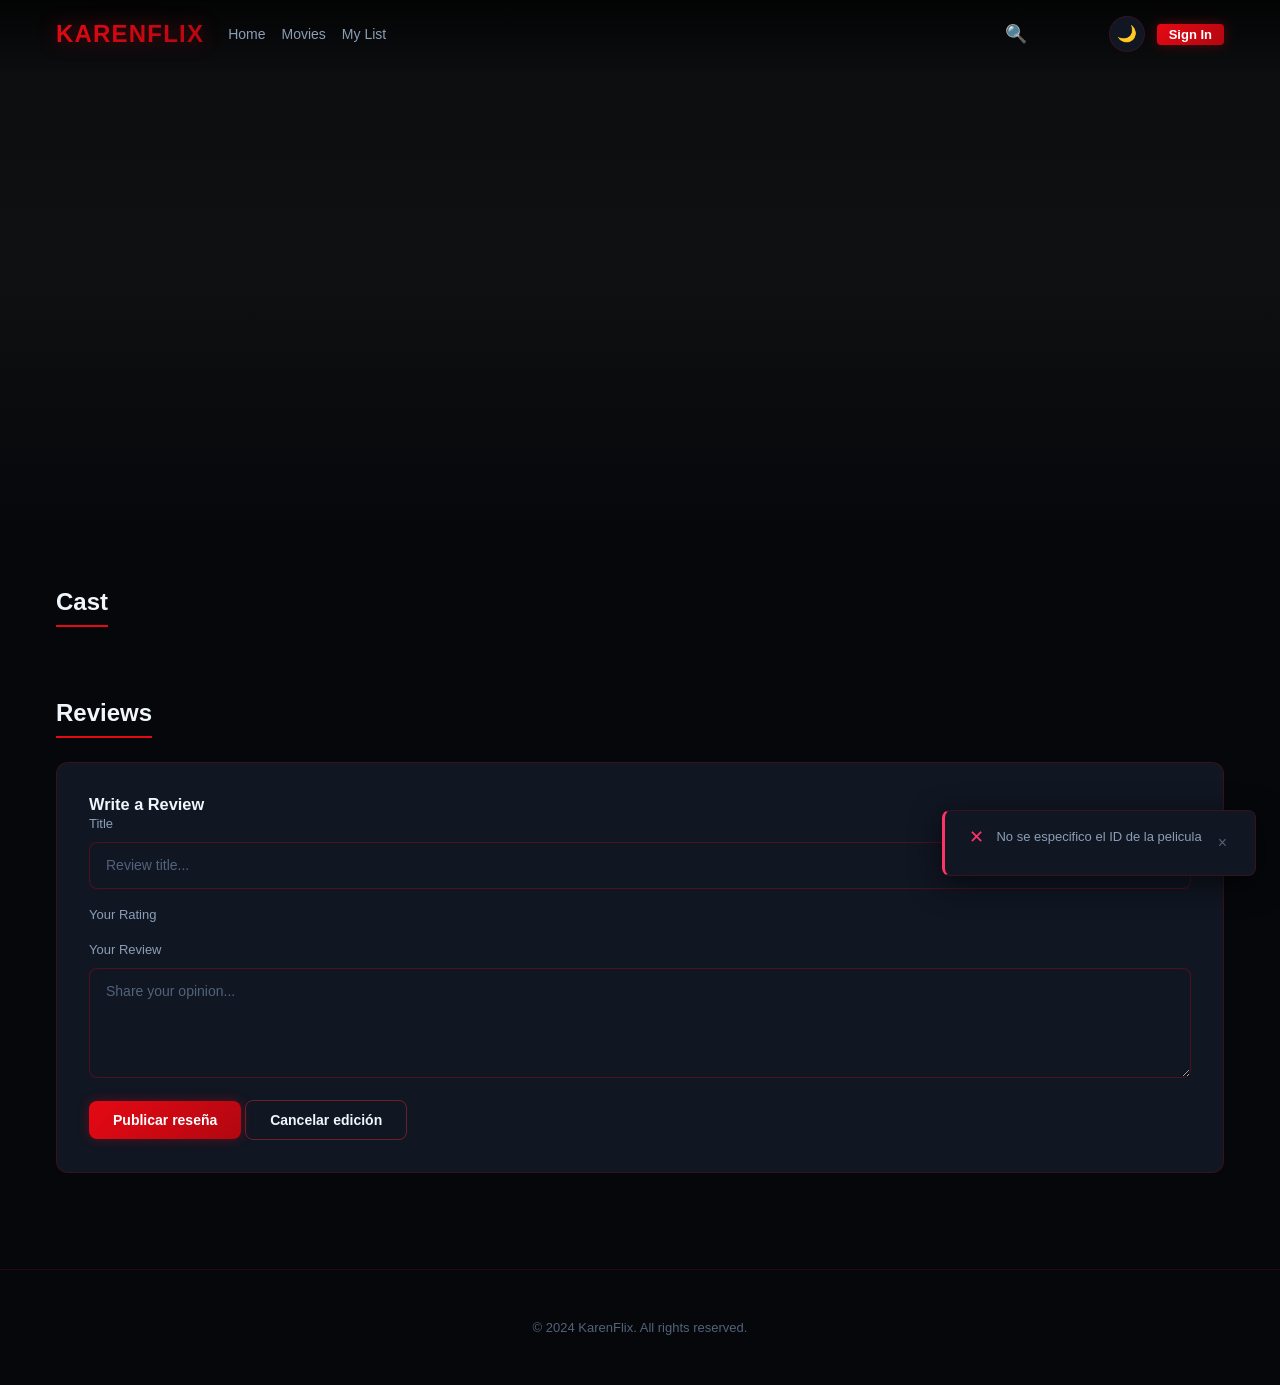
==== commit 6067b8e9: ":feat(html) check and modify some funtionality, made a general  auditory" ====
--- a/pages/detail.html
+++ b/pages/detail.html
@@ -42,7 +42,7 @@
         <form id="review-form">
           <p class="form__group">
             <label class="form__label" for="review-title-input">Title</label>
-            <input type="text" class="form__input" id="review-title-input" placeholder="Review title..." required>
+            <input type="text" class="form__input" id="review-title-input" placeholder="Review title..." minlength="3" maxlength="100" required>
           </p>
           <div class="form__group">
             <span class="form__label">Your Rating</span>
@@ -51,9 +51,10 @@
           </div>
           <p class="form__group">
             <label class="form__label" for="review-comment">Your Review</label>
-            <textarea class="form__textarea" id="review-comment" rows="4" placeholder="Share your opinion..." required></textarea>
+            <textarea class="form__textarea" id="review-comment" rows="4" placeholder="Share your opinion..." minlength="10" maxlength="1000" required></textarea>
           </p>
-          <button type="submit" class="btn btn--primary">Submit Review</button>
+          <button type="submit" class="btn btn--primary">Publicar reseña</button>
+          <button type="button" class="btn btn--ghost" id="review-cancel-edit" hidden>Cancelar edición</button>
         </form>
       </article>
 
@@ -67,6 +68,22 @@
     </div>
   </footer>
 
+  <dialog class="trailer-dialog" id="trailer-dialog" aria-label="Tráiler de la película">
+    <div class="trailer-dialog__content">
+      <button class="trailer-dialog__close" id="trailer-close" type="button" aria-label="Cerrar tráiler">×</button>
+      <div class="trailer-dialog__video">
+        <iframe
+          id="trailer-frame"
+          title="Tráiler de la película"
+          src="about:blank"
+          allow="autoplay; encrypted-media; picture-in-picture; web-share"
+          referrerpolicy="strict-origin-when-cross-origin"
+          allowfullscreen>
+        </iframe>
+      </div>
+    </div>
+  </dialog>
+
   <div id="toast-container"></div>
 
   <script type="module">
--- a/assets/css/variables.css
+++ b/assets/css/variables.css
@@ -1,7 +1,7 @@
 /* ==========================================================================
    KarenFlix — Design Tokens & CSS Custom Properties
    Theme: Deep Black Base with Streaming Red & Ruby
-   Supports Day/Night mode via [data-theme="light"]
+   Supports Night, Day, and Matrix modes via [data-theme]
    ========================================================================== */
 
 :root {
@@ -201,3 +201,47 @@
   --shadow-glow-accent: 0 0 20px rgba(193, 18, 31, 0.25);
   --shadow-glow-ruby: 0 0 20px rgba(143, 7, 18, 0.25);
 }
+
+/* ==========================================================================
+   Matrix Mode
+   ========================================================================== */
+
+[data-theme="matrix"] {
+  --color-bg-primary: #020805;
+  --color-bg-secondary: #06120a;
+  --color-bg-card: #091a0e;
+  --color-bg-hover: #102b18;
+  --color-surface: #07140b;
+
+  --color-red: #00c83a;
+  --color-red-bright: #39ff14;
+  --color-ruby: #008f11;
+  --color-ruby-bright: #00d941;
+
+  --color-accent: #00e640;
+  --color-accent-hover: #39ff14;
+  --color-accent-active: #00a82e;
+  --color-accent-muted: rgba(0, 230, 64, 0.16);
+  --color-ruby-muted: rgba(0, 143, 17, 0.18);
+  --color-accent-gradient: linear-gradient(135deg, #39ff14 0%, #008f11 100%);
+  --color-ruby-gradient: linear-gradient(135deg, #008f11 0%, #00e640 100%);
+
+  --color-text-primary: #e2ffe9;
+  --color-text-secondary: #9ac9a5;
+  --color-text-muted: #5e8a68;
+  --color-text-inverse: #020805;
+
+  --color-overlay: rgba(2, 8, 5, 0.78);
+  --color-overlay-heavy: rgba(2, 8, 5, 0.92);
+  --color-glass: rgba(6, 18, 10, 0.9);
+  --color-glass-light: rgba(9, 26, 14, 0.8);
+
+  --color-border: rgba(0, 230, 64, 0.2);
+  --color-border-hover: rgba(57, 255, 20, 0.45);
+  --color-border-focus: #39ff14;
+  --color-border-input: rgba(0, 230, 64, 0.3);
+
+  --shadow-card-hover: 0 8px 30px rgba(0, 0, 0, 0.8), 0 0 15px rgba(0, 230, 64, 0.25), 0 0 0 1px rgba(0, 143, 17, 0.3);
+  --shadow-glow-accent: 0 0 20px rgba(0, 230, 64, 0.45);
+  --shadow-glow-ruby: 0 0 20px rgba(0, 143, 17, 0.45);
+}
--- a/assets/css/components.css
+++ b/assets/css/components.css
@@ -760,6 +760,21 @@
   border-color: var(--color-accent-hover);
 }
 
+.filter-bar__sort {
+  padding: var(--space-xs) var(--space-md);
+  border: 1px solid var(--color-border);
+  border-radius: var(--radius-full);
+  color: var(--color-text-primary);
+  background-color: var(--color-bg-card);
+  font-size: var(--font-size-sm);
+}
+
+.filter-bar__sort:focus {
+  outline: none;
+  border-color: var(--color-accent);
+  box-shadow: 0 0 0 3px var(--color-accent-muted);
+}
+
 .filter-bar__search {
   margin-left: auto;
   position: relative;
@@ -983,6 +998,7 @@
   gap: var(--space-md);
 }
 
+.review-card__reaction-btn,
 .review-card__like-btn {
   display: inline-flex;
   align-items: center;
@@ -994,15 +1010,41 @@
   border-radius: var(--radius-sm);
 }
 
+.review-card__reaction-btn:hover,
 .review-card__like-btn:hover {
   color: var(--color-accent);
   background-color: var(--color-accent-muted);
 }
 
+.review-card__reaction-btn--active,
 .review-card__like-btn--active {
   color: var(--color-accent);
 }
 
+.review-card__reaction-btn:disabled {
+  cursor: wait;
+  opacity: 0.65;
+}
+
+.review-card__owner-actions {
+  display: flex;
+  gap: var(--space-sm);
+  margin-left: auto;
+}
+
+.review-card__owner-btn {
+  color: var(--color-text-secondary);
+  font-size: var(--font-size-sm);
+  padding: var(--space-2xs) var(--space-xs);
+  border-radius: var(--radius-sm);
+}
+
+.review-card__owner-btn:hover {
+  color: var(--color-accent);
+  background-color: var(--color-accent-muted);
+}
+
+.review-card__reaction-count,
 .review-card__like-count {
   font-weight: var(--font-weight-medium);
 }
@@ -1236,8 +1278,73 @@
   -webkit-backdrop-filter: blur(12px);
   border-radius: var(--radius-lg);
   padding: var(--space-2xl) var(--space-2xl) var(--space-xl);
-  border: 1px solid rgba(229, 9, 20, 0.2);
-  box-shadow: 0 0 25px rgba(229, 9, 20, 0.08);
+  border: 1px solid var(--color-border);
+  box-shadow: var(--shadow-card);
+}
+
+.brand-showcase {
+  position: relative;
+  isolation: isolate;
+  min-width: 0;
+  min-height: 360px;
+  height: min(58vh, 560px);
+  overflow: hidden;
+  border: 1px solid var(--color-border-hover);
+  border-radius: 28px;
+  background: linear-gradient(135deg, var(--color-bg-card), var(--color-bg-primary));
+  box-shadow:
+    0 0 0 5px var(--color-accent-muted),
+    0 24px 70px rgba(0, 0, 0, 0.45),
+    var(--shadow-glow-accent);
+}
+
+.brand-showcase__video,
+.brand-showcase__overlay {
+  position: absolute;
+  inset: 0;
+  width: 100%;
+  height: 100%;
+}
+
+.brand-showcase__video {
+  z-index: -2;
+  object-fit: cover;
+}
+
+.brand-showcase__overlay {
+  z-index: -1;
+  display: flex;
+  flex-direction: column;
+  justify-content: flex-end;
+  padding: clamp(var(--space-lg), 4vw, var(--space-2xl));
+  background: linear-gradient(
+    180deg,
+    rgba(5, 7, 10, 0.05) 20%,
+    rgba(5, 7, 10, 0.35) 55%,
+    rgba(5, 7, 10, 0.9) 100%
+  );
+}
+
+.brand-showcase__eyebrow {
+  color: #fff;
+  font-size: var(--font-size-sm);
+  font-weight: var(--font-weight-bold);
+  letter-spacing: 0.22em;
+  text-shadow: 0 2px 12px rgba(0, 0, 0, 0.8);
+}
+
+.brand-showcase__tagline {
+  max-width: 14ch;
+  margin-top: var(--space-xs);
+  color: #fff;
+  font-size: clamp(var(--font-size-xl), 3vw, var(--font-size-3xl));
+  font-weight: var(--font-weight-extrabold);
+  line-height: 1.1;
+  text-shadow: 0 2px 16px rgba(0, 0, 0, 0.85);
+}
+
+.brand-showcase__video[hidden] {
+  display: none;
 }
 
 .auth-card__title {
--- a/assets/css/pages/detail.css
+++ b/assets/css/pages/detail.css
@@ -126,6 +126,51 @@
   flex-wrap: wrap;
 }
 
+.trailer-dialog {
+  position: fixed;
+  inset: 0;
+  margin: auto;
+  width: min(900px, calc(100% - 2rem));
+  max-width: none;
+  max-height: calc(100vh - 2rem);
+  padding: 0;
+  overflow: auto;
+  border: 0;
+  border-radius: var(--radius-lg);
+  background: var(--color-bg-primary);
+}
+
+.trailer-dialog::backdrop {
+  background: rgba(0, 0, 0, 0.85);
+}
+
+.trailer-dialog__content {
+  position: relative;
+  padding: var(--space-md);
+}
+
+.trailer-dialog__close {
+  display: block;
+  margin: 0 0 var(--space-sm) auto;
+  border: 0;
+  background: transparent;
+  color: var(--color-text-primary);
+  font-size: var(--font-size-2xl);
+  line-height: 1;
+  cursor: pointer;
+}
+
+.trailer-dialog__video {
+  aspect-ratio: 16 / 9;
+  background: #000;
+}
+
+.trailer-dialog__video iframe {
+  width: 100%;
+  height: 100%;
+  border: 0;
+}
+
 /* --------------------------------------------------------------------------
    Detail Content
    -------------------------------------------------------------------------- */
